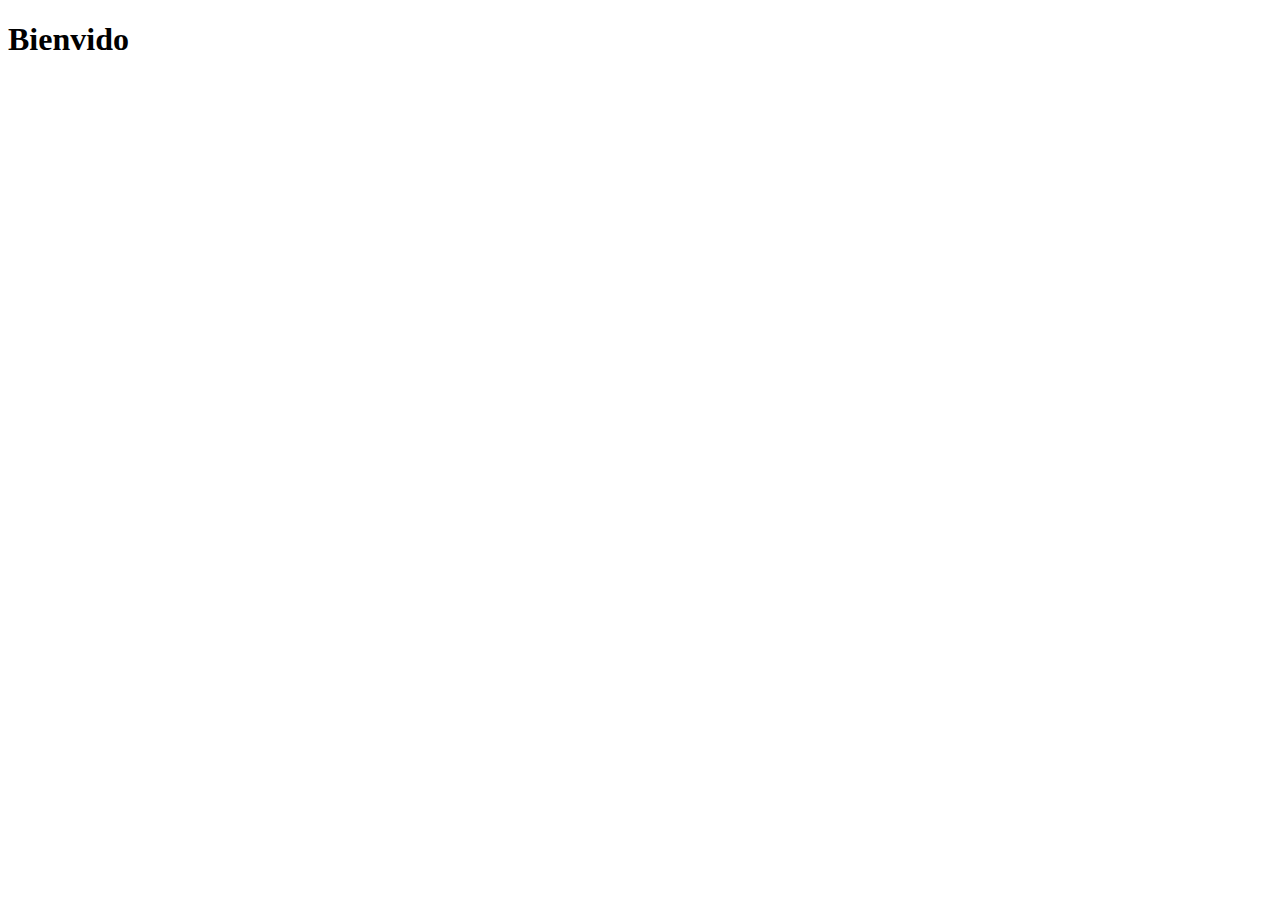
==== index.html @ 3364c039 "Index" ====
<!DOCTYPE html>
<html lang="en">
<head>
    <meta charset="UTF-8">
    <meta http-equiv="X-UA-Compatible" content="IE=edge">
    <meta name="viewport" content="width=device-width, initial-scale=1.0">
    <title>Document</title>
</head>
<body>
    <h1>Bienvido</h1>
</body>
</html>
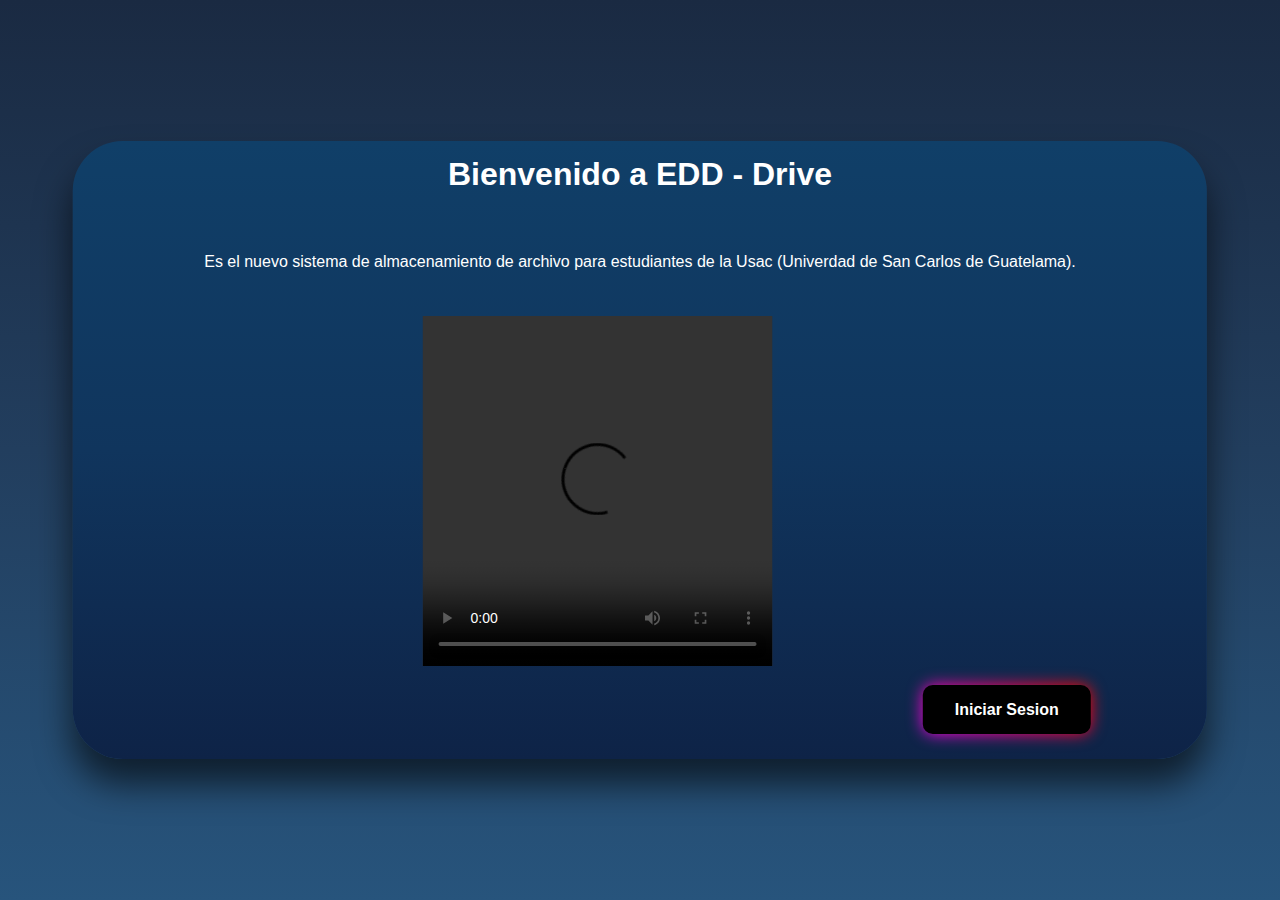
==== commit 80719e47: "Index completo" ====
--- a/index.html
+++ b/index.html
@@ -3,10 +3,27 @@
 <head>
     <meta charset="UTF-8">
     <meta http-equiv="X-UA-Compatible" content="IE=edge">
+    <link rel="stylesheet" href="EDD_Proyecto1_Fase2/css/styleIndex.css">
     <meta name="viewport" content="width=device-width, initial-scale=1.0">
-    <title>Document</title>
+    <title>Bienvenido</title>
 </head>
 <body>
-    <h1>Bienvido</h1>
+    <div class="container">
+        <div class="descripcion">
+            <h1>Bienvenido a EDD - Drive</h1>
+            <p>Es el nuevo sistema de almacenamiento de archivo para estudiantes de la Usac (Univerdad de San Carlos de 
+                Guatelama).
+            </p>
+            <div class="video">
+                <video autoplay loop controls src="EDD_Proyecto1_Fase2/multimedia/video.mp4" width="350" height="350"></video>
+            </div>
+        </div>
+        <div class="boton">
+            <a href="EDD_Proyecto1_Fase2/login.html">
+                Iniciar Sesion
+            </a>
+        </div>
+        
+    </div>
 </body>
 </html>--- a/EDD_Proyecto1_Fase2/css/styleIndex.css
+++ b/EDD_Proyecto1_Fase2/css/styleIndex.css
@@ -0,0 +1,114 @@
+html{
+ height: 100%;
+}
+
+body{
+ margin: 0;
+ padding: 0;
+ font-family: sans-serif;
+ background: linear-gradient(#1a2a42,#223e5e,#27547c);
+}
+ 
+.container{
+    position: absolute;
+    top: 50%;
+    left: 50%;
+    padding: 300px;
+    padding-left: 600px;
+    transform: translate(-50%,-50%);
+    background:rgba(0,0,0x,.6);
+    box-sizing: border-box;
+    box-shadow: 0px 25px 35px rgba(0,0,0,.6);
+    background: linear-gradient(#103f68,#10355d,#0e2347);
+    border-radius: 50px;
+}
+
+.container .descripcion{
+    position: absolute;
+    top: 50%;
+    left: 50%;
+    transform: translate(-50%,-50%);
+    width: 100%;
+    height: 100%;
+}
+
+.container .descripcion h1{
+    margin: 0 0 30px;
+    padding: 15px;
+    color: #fff;
+    text-align: center;
+}
+
+.container .descripcion p{
+    margin: 0 0 30px;
+    padding: 15px;
+    color: #fff;
+    text-align: center;
+}
+
+.container .descripcion .video{
+    position: absolute;
+    left:350px;
+}
+
+.container .boton{
+    position: relative;
+    padding-left: 150px;
+    top: 260px;
+    left: 100px;
+    width: 100%;
+    height: 100%;
+    border-radius: 10px;
+
+}
+
+.container .boton a{
+    text-decoration: none;
+    background: black;
+    cursor: pointer;
+    border-radius: 10px;
+    padding: 16px 32px;
+    color: #fff;
+    font-size: 16px;
+    font-weight: bold;
+    position: relative;
+    
+}
+
+.container .boton a::before{
+    content: "";
+    position: absolute;
+    top: 0;
+    left: 0;
+    z-index: -1;
+    width: 100%;
+    height: 100%;
+    background: linear-gradient(
+        45deg,
+        #ff00ff,
+        #ff0000,
+        #ffff00,
+        #00ff00,
+        #00ffff,
+        #0000ff,
+        #ff00ff,
+        #ff0000
+    );
+    background-size: 800%;
+    border-radius: 11px;
+    filter: blur(8px);
+    animation: glowing 20s linear infinite;
+}
+
+
+@keyframes glowing{
+    0%{
+        background-position: 0 0;
+    }
+    50%{    
+        background-position: 400% 0;
+    }
+    100%{
+        background-position: 0 0;
+    }
+}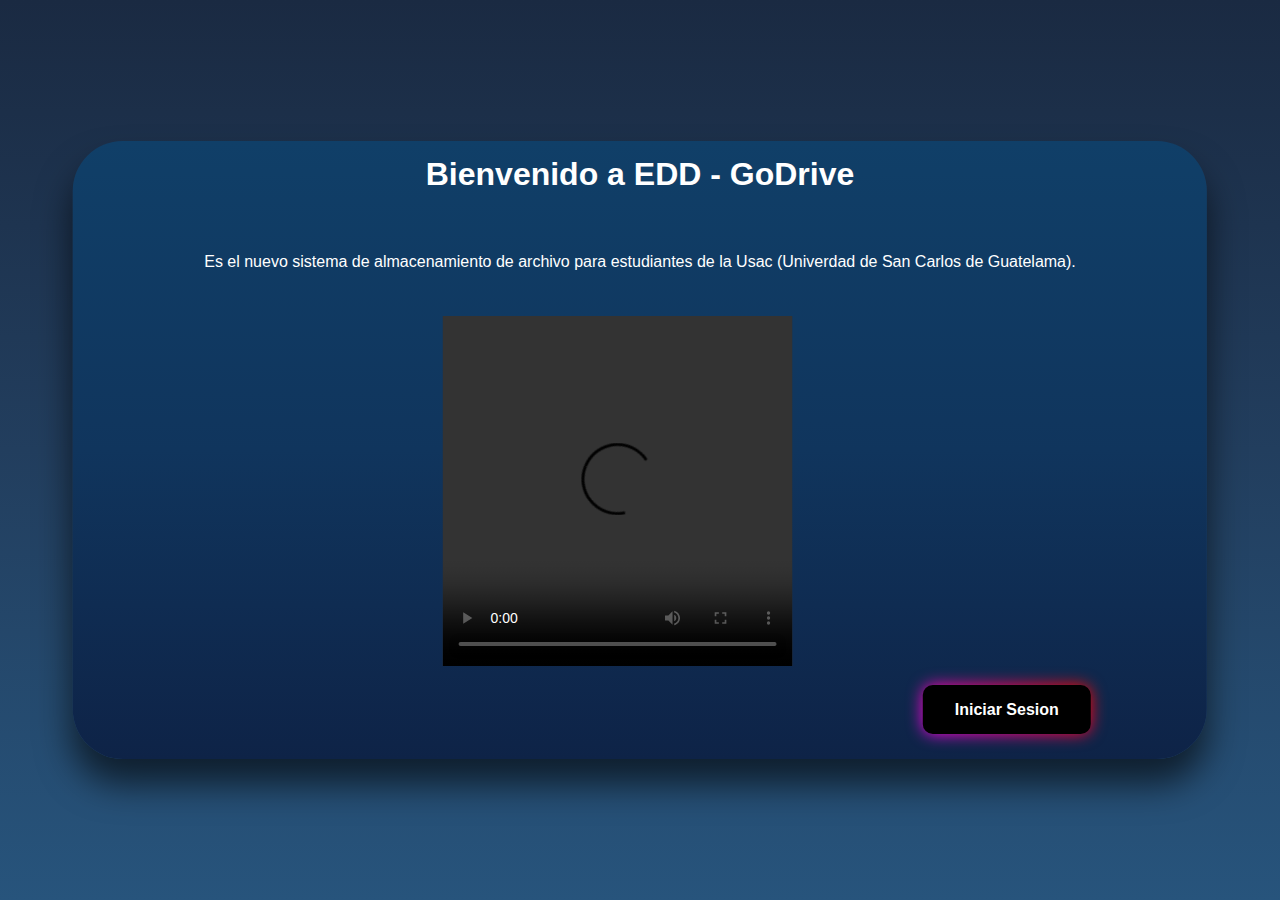
==== commit d6dbef89: "Actualizacion" ====
--- a/index.html
+++ b/index.html
@@ -10,7 +10,7 @@
 <body>
     <div class="container">
         <div class="descripcion">
-            <h1>Bienvenido a EDD - Drive</h1>
+            <h1>Bienvenido a EDD - GoDrive</h1>
             <p>Es el nuevo sistema de almacenamiento de archivo para estudiantes de la Usac (Univerdad de San Carlos de 
                 Guatelama).
             </p>
--- a/EDD_Proyecto1_Fase2/css/styleIndex.css
+++ b/EDD_Proyecto1_Fase2/css/styleIndex.css
@@ -8,6 +8,7 @@
  font-family: sans-serif;
  background: linear-gradient(#1a2a42,#223e5e,#27547c);
 }
+
  
 .container{
     position: absolute;
@@ -48,7 +49,7 @@
 
 .container .descripcion .video{
     position: absolute;
-    left:350px;
+    left:370px;
 }
 
 .container .boton{
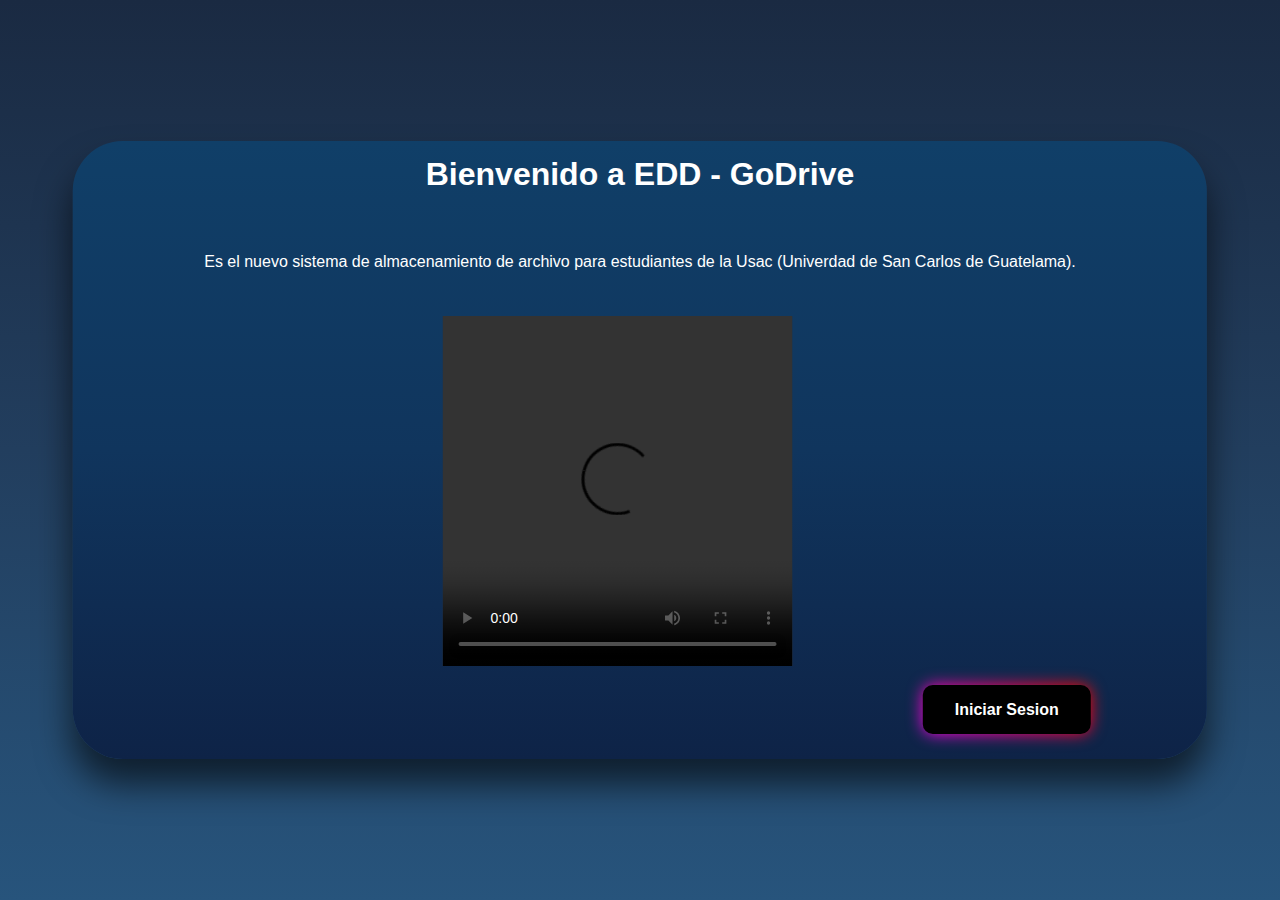
==== commit ea49d8d0: "Carga realizada" ====
--- a/index.html
+++ b/index.html
@@ -19,7 +19,7 @@
             </div>
         </div>
         <div class="boton">
-            <a href="EDD_Proyecto1_Fase2/login.html">
+            <a href="login.html">
                 Iniciar Sesion
             </a>
         </div>
